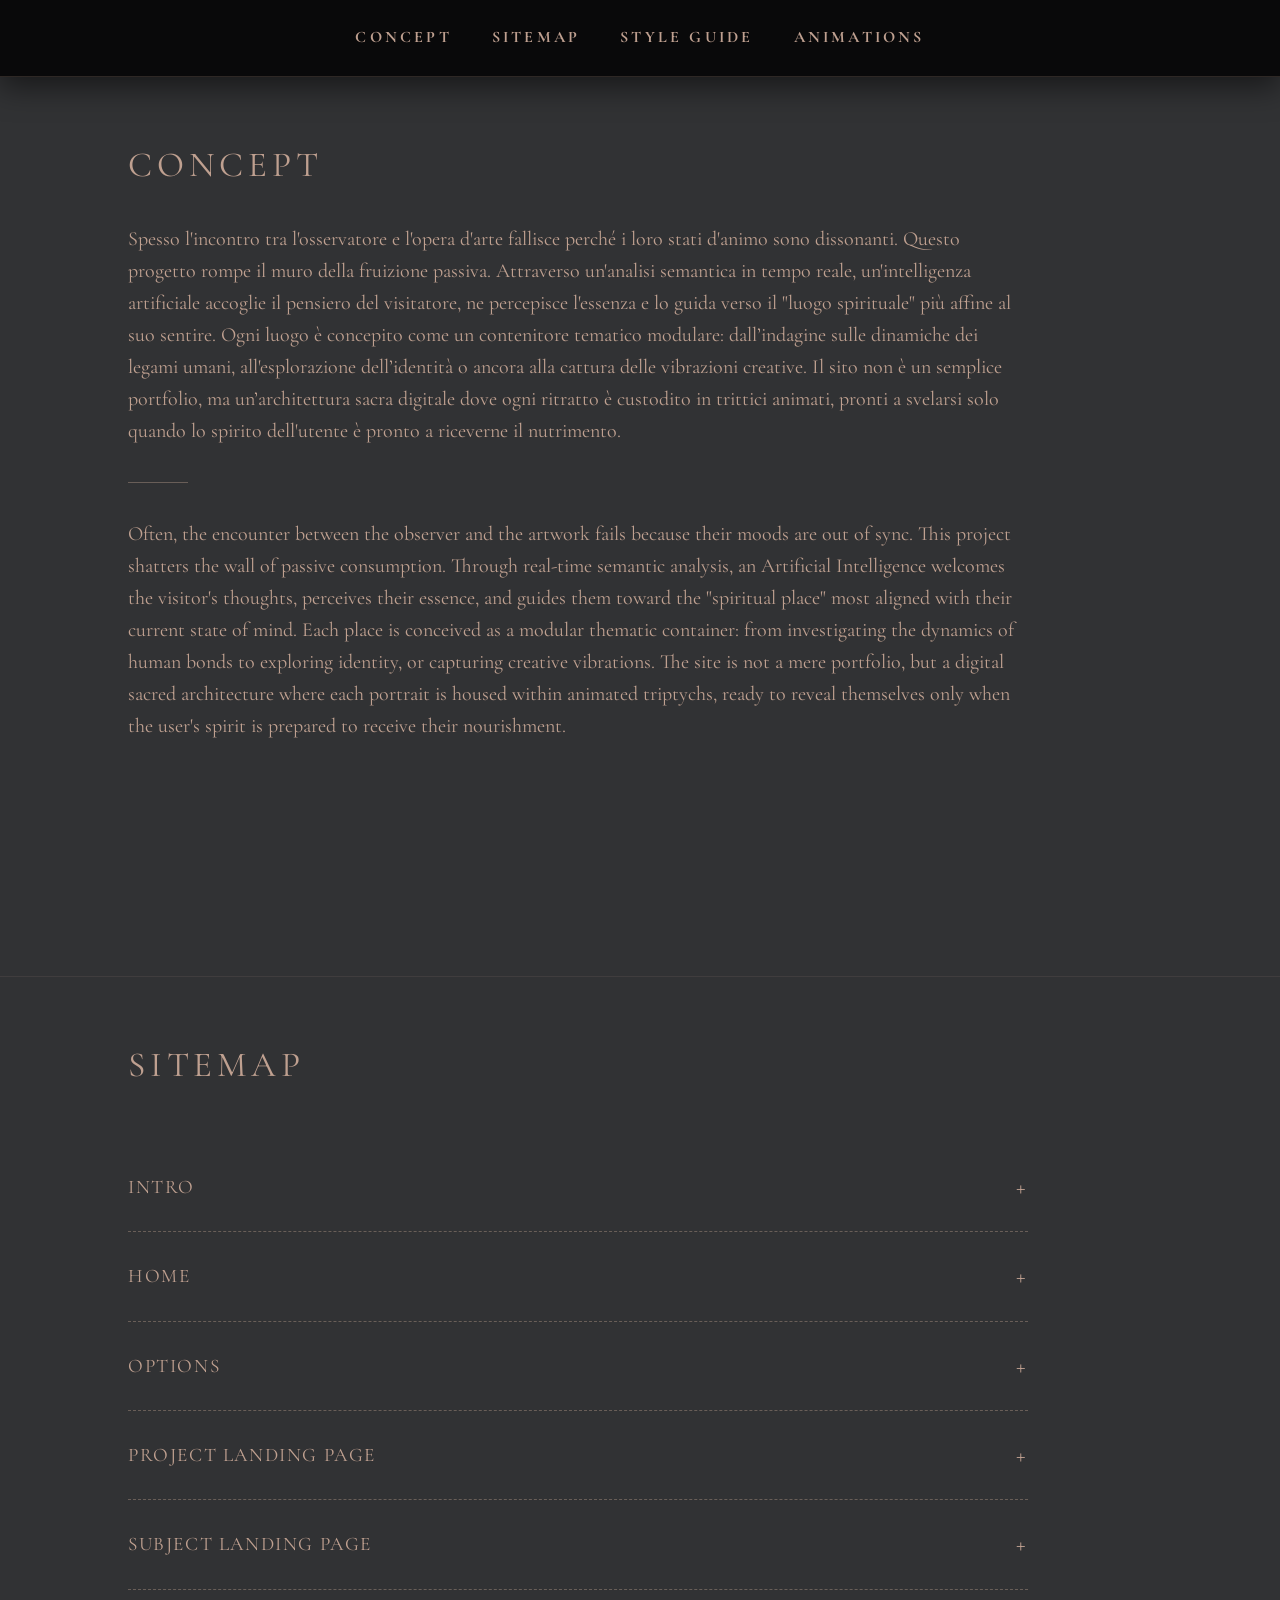
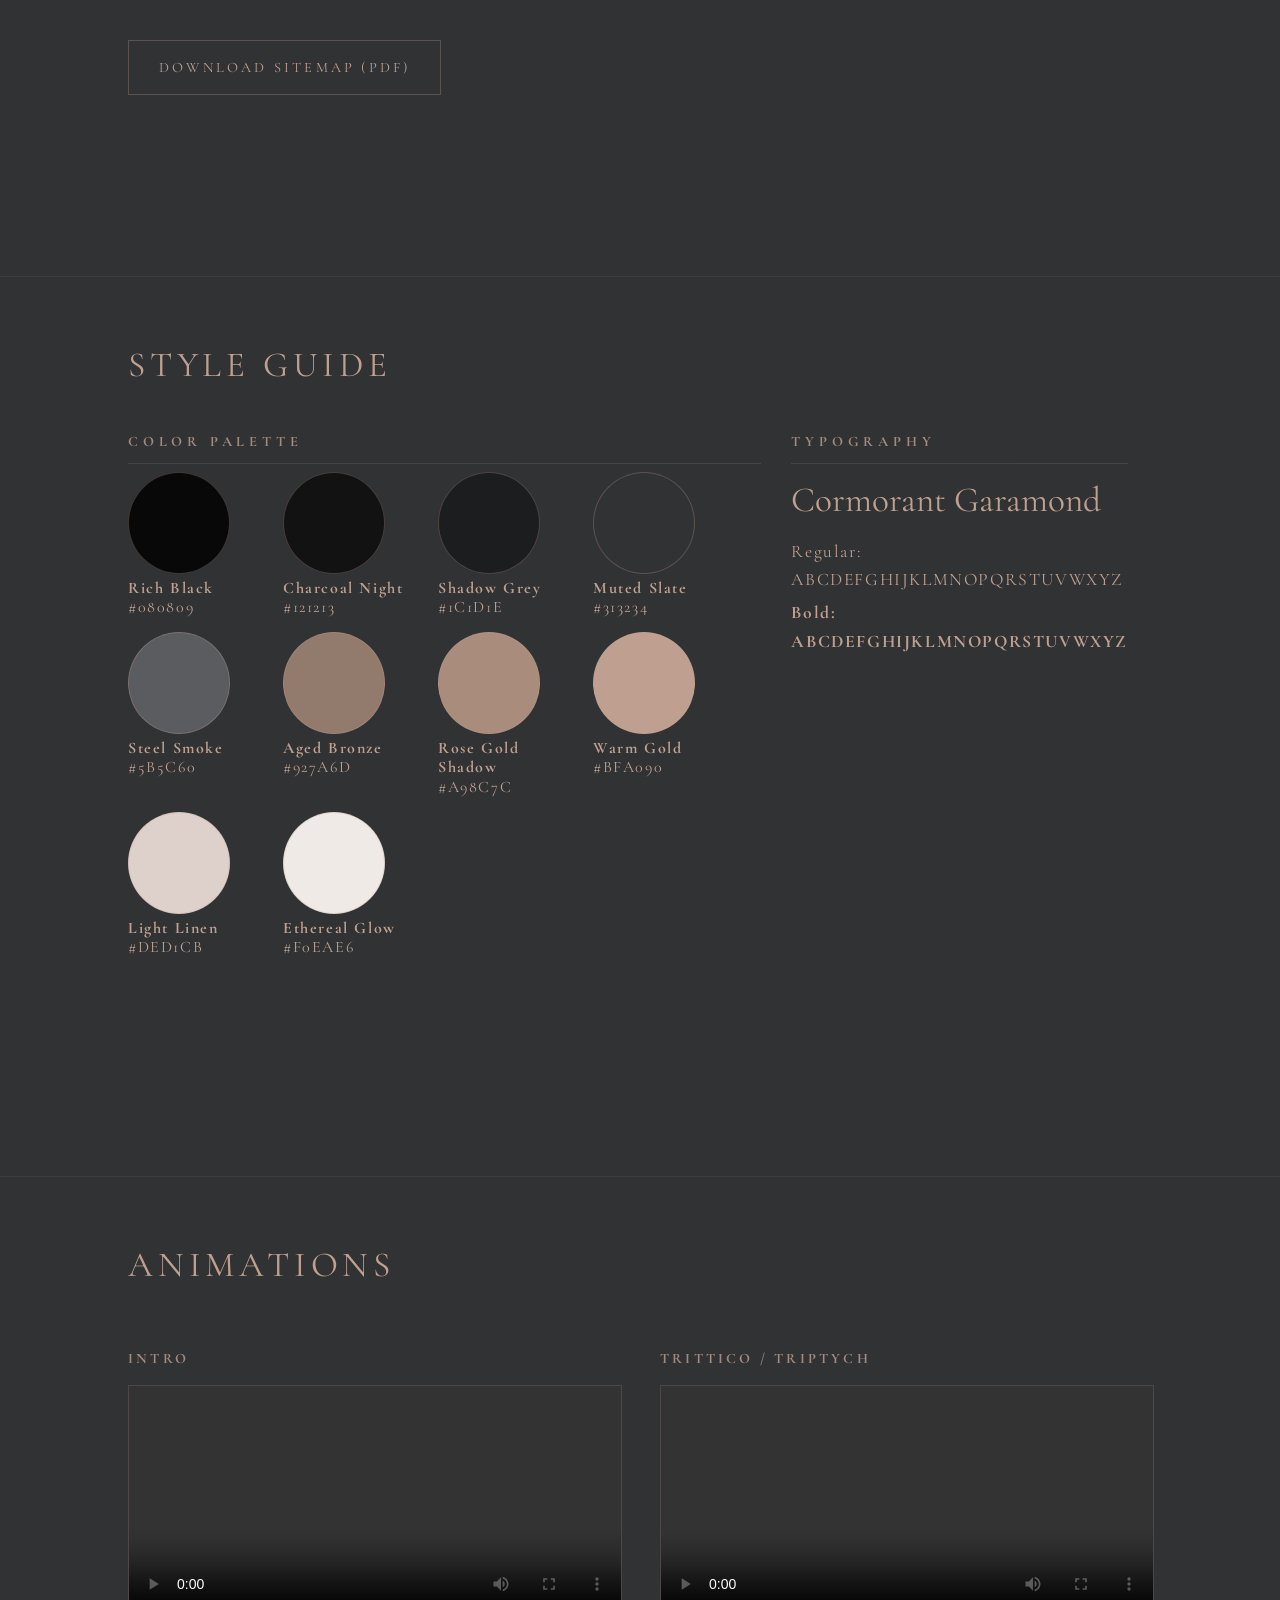
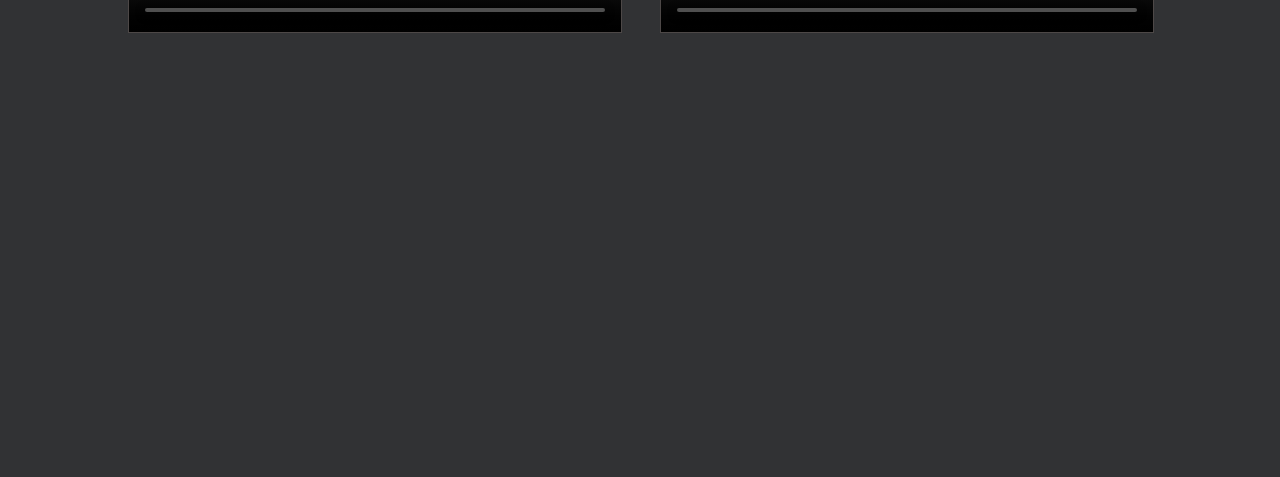
==== pitch.html @ 7d69380e "first commit" ====
<!DOCTYPE html>
<html lang="en">
<head>
    <meta charset="UTF-8">
    <meta name="viewport" content="width=device-width, initial-scale=1.0">
    <link rel="icon" type="image/svg" href="assets/Logo.svg">
    <link rel="preconnect" href="https://fonts.googleapis.com">
    <link rel="preconnect" href="https://fonts.gstatic.com" crossorigin>
    <link href="https://fonts.googleapis.com/css2?family=Cormorant+Garamond:wght@400;700&display=swap" rel="stylesheet">
    <title>Psyche Camera</title>

     <link rel="stylesheet" href="pitch.css">
     <script src="pitch.js" defer></script>
</head>
    <body>
        <header>
            <nav>
                <a href="#progetto">Concept</a>
                <a href="#sitemap">Sitemap</a>
                <a href="#style-guide">Style Guide</a>
                <a href="#ux-demo">Animations</a>
            </nav>
        </header>

        <section id="progetto">
            <video autoplay muted loop playsinline class="video-bg">
                <source src="assets/video.mp4" type="video/mp4">
            </video>
            <h1>Concept</h1> 
            <div class="section-content">
                <p>Spesso l'incontro tra l'osservatore e l'opera d'arte fallisce perché i loro stati d'animo sono dissonanti. Questo progetto rompe il muro della fruizione passiva. Attraverso un'analisi semantica in tempo reale, un'intelligenza artificiale accoglie il pensiero del visitatore, ne percepisce l'essenza e lo guida verso il "luogo spirituale" più affine al suo sentire. Ogni luogo è concepito come un contenitore tematico modulare: dall’indagine sulle dinamiche dei legami umani, all'esplorazione dell’identità o ancora alla cattura delle vibrazioni creative. Il sito non è un semplice portfolio, ma un’architettura sacra digitale dove ogni ritratto è custodito in trittici animati, pronti a svelarsi solo quando lo spirito dell'utente è pronto a riceverne il nutrimento.</p>
                <div class="line-separator"></div>
                <p>Often, the encounter between the observer and the artwork fails because their moods are out of sync. This project shatters the wall of passive consumption. Through real-time semantic analysis, an Artificial Intelligence welcomes the visitor's thoughts, perceives their essence, and guides them toward the "spiritual place" most aligned with their current state of mind. Each place is conceived as a modular thematic container: from investigating the dynamics of human bonds to exploring identity, or capturing creative vibrations. The site is not a mere portfolio, but a digital sacred architecture where each portrait is housed within animated triptychs, ready to reveal themselves only when the user's spirit is prepared to receive their nourishment.</p>
            </div>
        </section>
        <section id="sitemap">
            <h1>Sitemap</h1>
            <div class="sitemap-list">
                <details class="sitemap-item">
                    <summary>Intro</summary>
                    <div class="sitemap-details">
                        <p><b>Contenuto:</b> Intro animata al sito.<br><br></p>
                        <p><b>Contents:</b> Animated intro to the site.</p>
                    </div>
                </details>

                <details class="sitemap-item">
                    <summary>Home</summary>
                    <div class="sitemap-details">
                        <div class="sitemap-flex">
                            <div class="sitemap-text">
                                <p><b>Contenuto.</b> Presentazione e form di input testuale.</p>
                                <p><b>Funzione.</b> Accoglienza e raccolta dello stato d'animo tramite analisi semantica.<br><br></p>
                                <p><b>Content.</b> Presentation and text input form.</p>
                                <p><b>Function.</b> Welcome and mood collection through semantic analysis.</p>
                            </div>
                            <div class="sitemap-media">
                                <img src="assets/Home_IT.png" alt="Home Screen IT">
                                <img src="assets/Home_EN.png" alt="Home Screen EN">
                            </div>
                        </div>
                    </div>
                </details>

                <details class="sitemap-item">
                    <summary>Options</summary>
                    <div class="sitemap-details">
                        <p><i>L'utente potrà inserire nel form 500 caratteri ed utilizzare l'AI per l'analisi semantica che poi suggerirà tre progetti tra i quali scegliere quale visualizzare, oppure esplorare in autonomia l'intero archivio di progetti e scegliere sempre in autonomia quale visualizzare.</i><br><br></p>
                        <p><i>The user will be able to enter 500 characters into the form and use the AI ​​for semantic analysis which will then suggest three projects from which to choose which to view, or independently explore the entire archive of projects and always independently choose which to view.</i></p>
                    </div>
                </details>

                <details class="sitemap-item">
                    <summary>Project Landing Page</summary>
                    <div class="sitemap-details">
                        <div class="sitemap-flex">
                            <div class="sitemap-text">
                                <p><b>Contenuto.</b> Sfondo ambientale coerente con il mood del progetto, sinossi e menu delle stanze (ovvero elenco dei soggetti/sottosezioni ritratti disponibili in quel luogo).</p>
                                <p><b>Funzione.</b> Calare l'utente nell'atmosfera del tema fotografico scelto/suggerito.<br><br></p>
                                <p><b>Content.</b> Environmental background consistent with the mood of the project, synopsis and room menu (i.e. list of portrait subjects/subsections available in that place).</p>
                                <p><b>Function.</b> Bring the user into the atmosphere of the chosen/suggested photographic theme.</p>
                            </div>
                            <div class="sitemap-media">
                                <img src="assets/LandingProject_IT.png" alt="Home Screen IT">
                                <img src="assets/LandingProject_EN.png" alt="Home Screen EN">
                            </div>
                        </div>
                    </div>
                </details>

                <details class="sitemap-item">
                    <summary>Subject Landing Page</summary>
                    <div class="sitemap-details">
                        <div class="sitemap-flex">
                            <div class="sitemap-text">
                                <p><b>Contenuto.</b> Sfondo simbolico con oggetti personali del soggetto ritratto e trittico in legno chiuso.</p>
                                <p><b>Funzione.</b> Creare intimità con l'identità del soggetto prima di vedere i ritratti + Azione finale dell'utente (click) per aprire l'opera e visualizzare le 3 fotografie.<br><br></p>
                                <p><b>Content.</b> Symbolic background with personal objects of the portrait subject and closed wooden triptych.</p>
                                <p><b>Function.</b> Create intimacy with the subject's identity before seeing the portraits + Final user action (click) to open the work and view the 3 photographs.</p>
                            </div>
                            <div class="sitemap-media">
                                <img src="assets/Room_IT.png" alt="Home Screen IT">
                                <img src="assets/Room_EN.png" alt="Home Screen EN">
                            </div>
                        </div>
                    </div>
                </details>
            </div>

            <a href="assets/Sitemap.pdf" class="download-sitemap" download>Download Sitemap (PDF)</a>
        </section>
        <section id="style-guide">
            <h1>Style Guide</h1>
            <div class="style-grid">
                <div class="style-group">
                    <h2>Color Palette</h2>
                    <div class="palette-container">
                        <div class="swatch-item">
                            <div class="swatch" style="background-color: #080809; border: 1px solid rgba(191, 160, 144, 0.3);"></div>
                            <p><strong>Rich Black</strong><br>#080809<br></p>
                        </div>
                        <div class="swatch-item">
                            <div class="swatch" style="background-color: #121213; border: 1px solid rgba(191, 160, 144, 0.3);"></div>
                            <p><strong>Charcoal Night</strong><br>#121213<br></p>
                        </div>
                        <div class="swatch-item">
                            <div class="swatch" style="background-color: #1C1D1E; border: 1px solid rgba(191, 160, 144, 0.3);"></div>
                            <p><strong>Shadow Grey</strong><br>#1C1D1E<br></p>
                        </div>
                        <div class="swatch-item">
                            <div class="swatch" style="background-color: #313234; border: 1px solid rgba(191, 160, 144, 0.3);"></div>
                            <p><strong>Muted Slate</strong><br>#313234<br></p>
                        </div>
                        <div class="swatch-item">
                            <div class="swatch" style="background-color: #5B5C60; border: 1px solid rgba(191, 160, 144, 0.3);"></div>
                            <p><strong>Steel Smoke</strong><br>#5B5C60<br></p>
                        </div>
                        <div class="swatch-item">
                            <div class="swatch" style="background-color: #927A6D; border: 1px solid rgba(191, 160, 144, 0.3);"></div>
                            <p><strong>Aged Bronze</strong><br>#927A6D<br></p>
                        </div>
                        <div class="swatch-item">
                            <div class="swatch" style="background-color: #A98C7C; border: 1px solid rgba(191, 160, 144, 0.3);"></div>
                            <p><strong>Rose Gold Shadow</strong><br>#A98C7C<br></p>
                        </div>
                        <div class="swatch-item">
                            <div class="swatch" style="background-color: #BFA090; border: 1px solid rgba(191, 160, 144, 0.3);"></div>
                            <p><strong>Warm Gold</strong><br>#BFA090<br></p>
                        </div>
                        <div class="swatch-item">
                            <div class="swatch" style="background-color: #DED1CB; border: 1px solid rgba(191, 160, 144, 0.3);"></div>
                            <p><strong>Light Linen</strong><br>#DED1CB<br></p>
                        </div>
                        <div class="swatch-item">
                            <div class="swatch" style="background-color: #F0EAE6; border: 1px solid rgba(191, 160, 144, 0.3);"></div>
                            <p><strong>Ethereal Glow</strong><br>#F0EAE6<br></p>
                        </div>
                    </div>
                </div>
                <div class="style-group">
                    <h2>Typography</h2>
                    <div class="type-display">
                        <p class="font-primary">Cormorant Garamond</p>
                        <div class="type-specimen">
                            <p style="font-weight: 400;">Regular: ABCDEFGHIJKLMNOPQRSTUVWXYZ</p>
                            <p style="font-weight: 700;">Bold: ABCDEFGHIJKLMNOPQRSTUVWXYZ</p>
                        </div>
                    </div>
                </div>
            </div>
        </section>
        <section id="ux-demo">
            <h1>Animations</h1>
            <div class="animations-grid">
                <div class="animation-item">
                    <h3>Intro</h3>
                    <video controls playsinline>
                        <source src="assets/Intro.mp4" type="video/mp4">
                    </video>
                </div>
                <div class="animation-item">
                    <h3>Trittico / Triptych</h3>
                    <video controls playsinline>
                        <source src="assets/Trittico.mp4" type="video/mp4">
                    </video>
                </div>
            </div>
        </section>
    </body>
</html>
---- pitch.css ----
html {
    scroll-behavior: smooth;
}

body {
    background-color: #313234;
    color: #bfa090;
    font-family: 'Cormorant Garamond', serif;
    margin: 0;
    line-height: 1.6;
    overflow-x: hidden;
}

header {
    display: flex;
    justify-content: center;
    align-items: center;
    padding: 25px 5%;
    position: sticky;
    top: 0;
    background-color: rgba(8, 8, 9, 0.95); /* Leggera trasparenza */
    backdrop-filter: blur(10px);           /* Effetto vetro satinato */
    border-bottom: 1px solid rgba(191, 160, 144, 0.2);
    box-shadow: 0 10px 30px rgba(0, 0, 0, 0.5); /* Effetto 3D di profondità */
    z-index: 1000;
    letter-spacing: 0.2rem;
    text-transform: uppercase;
    font-weight: 700;
    font-size: 1rem;
    text-align: center;
}

header nav {
    display: flex;
    gap: 40px;
}

header nav a {
    color: #bfa090;
    text-decoration: none;
    transition: opacity 0.3s ease;
}

header nav a:hover {
    opacity: 0.6;
}

section {
    padding: 0 10%;
    display: flex;
    flex-direction: column;
    justify-content: center;
    align-items: center;
    min-height: 100vh;
    box-sizing: border-box;
    border-bottom: 1px solid rgba(191, 160, 144, 0.1);
    text-align: center;
    scroll-margin-top: 80px; /* Impedisce alla navbar di coprire il titolo */
}

#progetto {
    position: relative;
    overflow: hidden;
    align-items: flex-start;
    justify-content: flex-start;
    text-align: left;
    padding-top: 60px;
    flex-direction: column;
}

.video-bg {
    position: absolute;
    top: 0;
    left: 0;
    width: 100%;
    height: 100%;
    object-fit: cover;
    z-index: 0;
    opacity: 0.3; /* Ridotta opacità per garantire la leggibilità del testo */
}

.section-content {
    position: relative;
    z-index: 1;
    max-width: 900px;
    margin: 0;
}

.section-content p {
    font-size: 1.25rem;
}

.line-separator {
    width: 60px;
    height: 1px;
    background-color: rgba(191, 160, 144, 0.4);
    margin: 35px 0;
}

#ux-demo {
    align-items: flex-start;
    justify-content: flex-start;
    text-align: left;
    padding-top: 60px;
    flex-direction: column;
    border-bottom: none;
}

#sitemap {
    align-items: flex-start;
    justify-content: flex-start;
    text-align: left;
    padding-top: 60px;
    flex-direction: column;
    min-height: 100vh;
}
.sitemap-list {
    width: 100%;
    max-width: 900px;
    margin-top: 40px;
}

.sitemap-item {
    border-bottom: 1px dashed rgba(191, 160, 144, 0.4);
    width: 100%;
}

.sitemap-item summary {
    list-style: none; /* Rimuove la freccia standard */
    display: flex;
    justify-content: space-between;
    align-items: center;
    padding: 25px 0;
    cursor: pointer;
    font-size: 1.2rem;
    text-transform: uppercase;
    letter-spacing: 0.1rem;
    transition: color 0.3s ease;
}

.sitemap-item summary:hover {
    color: #D4BCB0; /* Colore Soft Copper al passaggio del mouse */
}

/* Rimuove il triangolo su Chrome/Safari */
.sitemap-item summary::-webkit-details-marker {
    display: none;
}

.sitemap-item summary::after {
    content: '+';
    font-size: 1.5rem;
    font-weight: 400;
}

.sitemap-item[open] summary::after {
    content: '−'; /* Simbolo meno quando aperto */
}

.sitemap-details {
    padding: 0 0 25px 0;
    font-size: 1.1rem;
    opacity: 0.9;
    line-height: 1.6;
}

.download-sitemap {
    margin-top: 50px;
    display: inline-block;
    color: #bfa090;
    text-decoration: none;
    font-size: 0.9rem;
    letter-spacing: 0.2rem;
    text-transform: uppercase;
    border: 1px solid rgba(191, 160, 144, 0.3);
    padding: 15px 30px;
    transition: all 0.3s ease;
}

.download-sitemap:hover {
    background-color: rgba(191, 160, 144, 0.05);
    border-color: #bfa090;
    opacity: 0.8;
}

.sitemap-flex {
    display: flex;
    gap: 40px;
    align-items: flex-start;
}

.sitemap-text {
    flex: 1;
}

.sitemap-media {
    flex: 1.5;
    display: flex;
    flex-direction: column;
    gap: 20px;
}

.sitemap-media img {
    width: 100%;
    height: auto;
    border: 1px solid rgba(191, 160, 144, 0.2);
}

#style-guide {
    align-items: flex-start;
    justify-content: flex-start;
    text-align: left;
    padding-top: 60px;
    flex-direction: column;
}

#style-guide h1 {
    font-size: 2.2rem;
    letter-spacing: 0.3rem;
    margin-bottom: 10px;
}

#sitemap h1 {
    font-size: 2.2rem;
    letter-spacing: 0.3rem;
    margin-bottom: 10px;
}

#progetto h1 {
    font-size: 2.2rem;
    letter-spacing: 0.3rem;
    margin-bottom: 10px;
}

#ux-demo h1 {
    font-size: 2.2rem;
    letter-spacing: 0.3rem;
    margin-bottom: 10px;
}

section h1 {
    font-size: 3.5rem;
    font-weight: 400;
    text-transform: uppercase;
    letter-spacing: 0.5rem;
    margin: 0;
}

.style-grid {
    display: grid;
    grid-template-columns: 1.4fr 0.6fr; /* Spinge la tipografia più a destra */
    gap: 30px;
    margin-top: 15px;
    width: 100%;
    max-width: 1000px;
    text-align: left;
}

.style-group h2 {
    font-size: 0.9rem;
    letter-spacing: 0.3rem;
    text-transform: uppercase;
    margin-bottom: 8px;
    border-bottom: 1px solid rgba(191, 160, 144, 0.2);
    padding-bottom: 10px;
    opacity: 0.8;
}

.palette-container {
    display: flex;
    gap: 15px 10px;
    flex-wrap: wrap;
}

.swatch-item {
    text-align: left;
    font-size: 1rem;
    letter-spacing: 0.1rem;
    width: 145px;
}

.swatch-item p {
    margin: 0;
    line-height: 1.2;
}

.swatch-item span {
    display: block;
    font-size: 0.6rem;
    opacity: 0.7;
    margin-top: 2px;
    text-transform: none;
    letter-spacing: 0;
}

.swatch {
    width: 100px; 
    height: 100px;
    border-radius: 50%;
    margin-bottom: 5px;
}

.type-display .font-primary {
    font-size: 2.2rem;
    margin: 0 0 10px 0;
    color: #bfa090;
}

.type-specimen p {
    margin: 5px 0;
    font-size: 1.1rem;
    letter-spacing: 0.1rem;
}

.animations-grid {
    display: grid;
    grid-template-columns: 1fr 1fr;
    gap: 40px;
    width: 100%;
    margin-top: 30px;
}

.animation-item h3 {
    font-size: 0.9rem;
    letter-spacing: 0.2rem;
    text-transform: uppercase;
    margin-bottom: 15px;
    opacity: 0.8;
}

.animation-item video {
    width: 100%;
    height: auto;
    border: 1px solid rgba(191, 160, 144, 0.2);
}

@media (max-width: 768px) {
    .style-grid {
        grid-template-columns: 1fr;
        text-align: center;
    }
    .palette-container { justify-content: center; }
    .sitemap-flex {
        flex-direction: column;
    }
    .animations-grid {
        grid-template-columns: 1fr;
    }
}
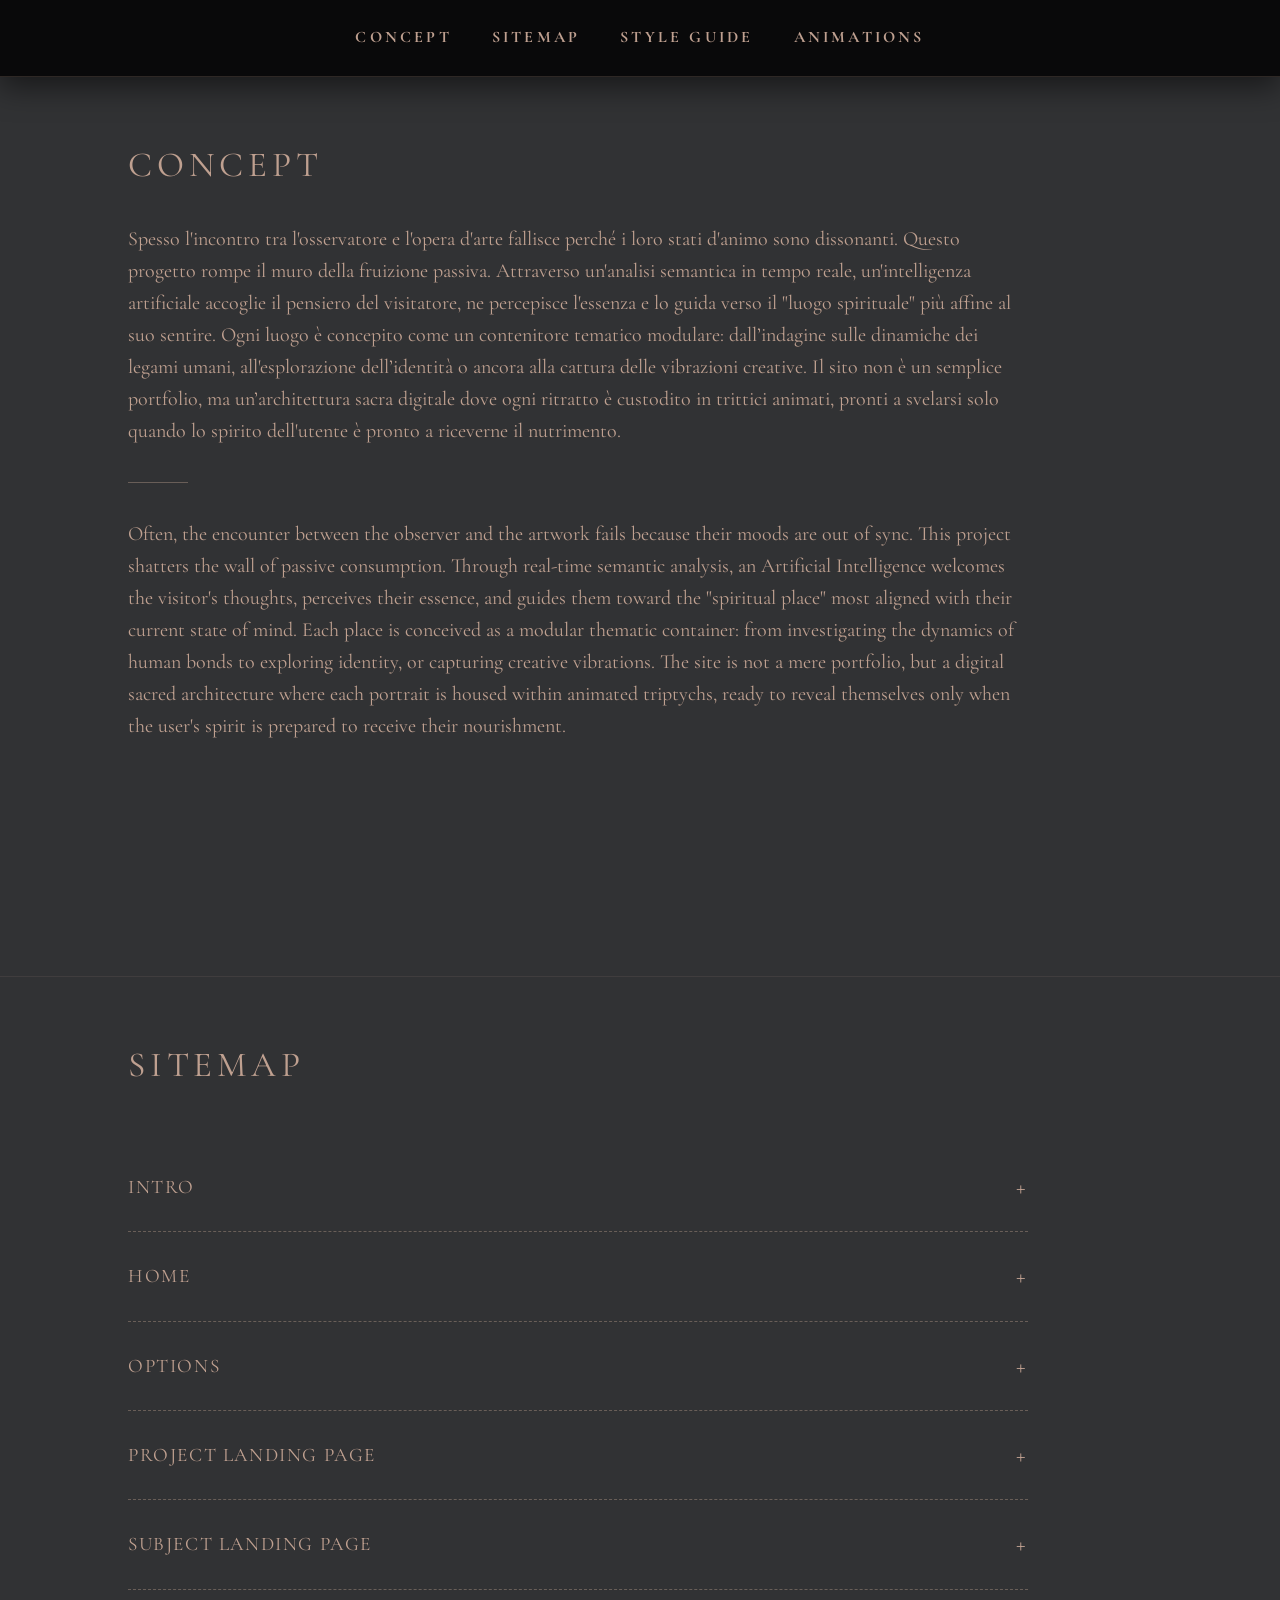
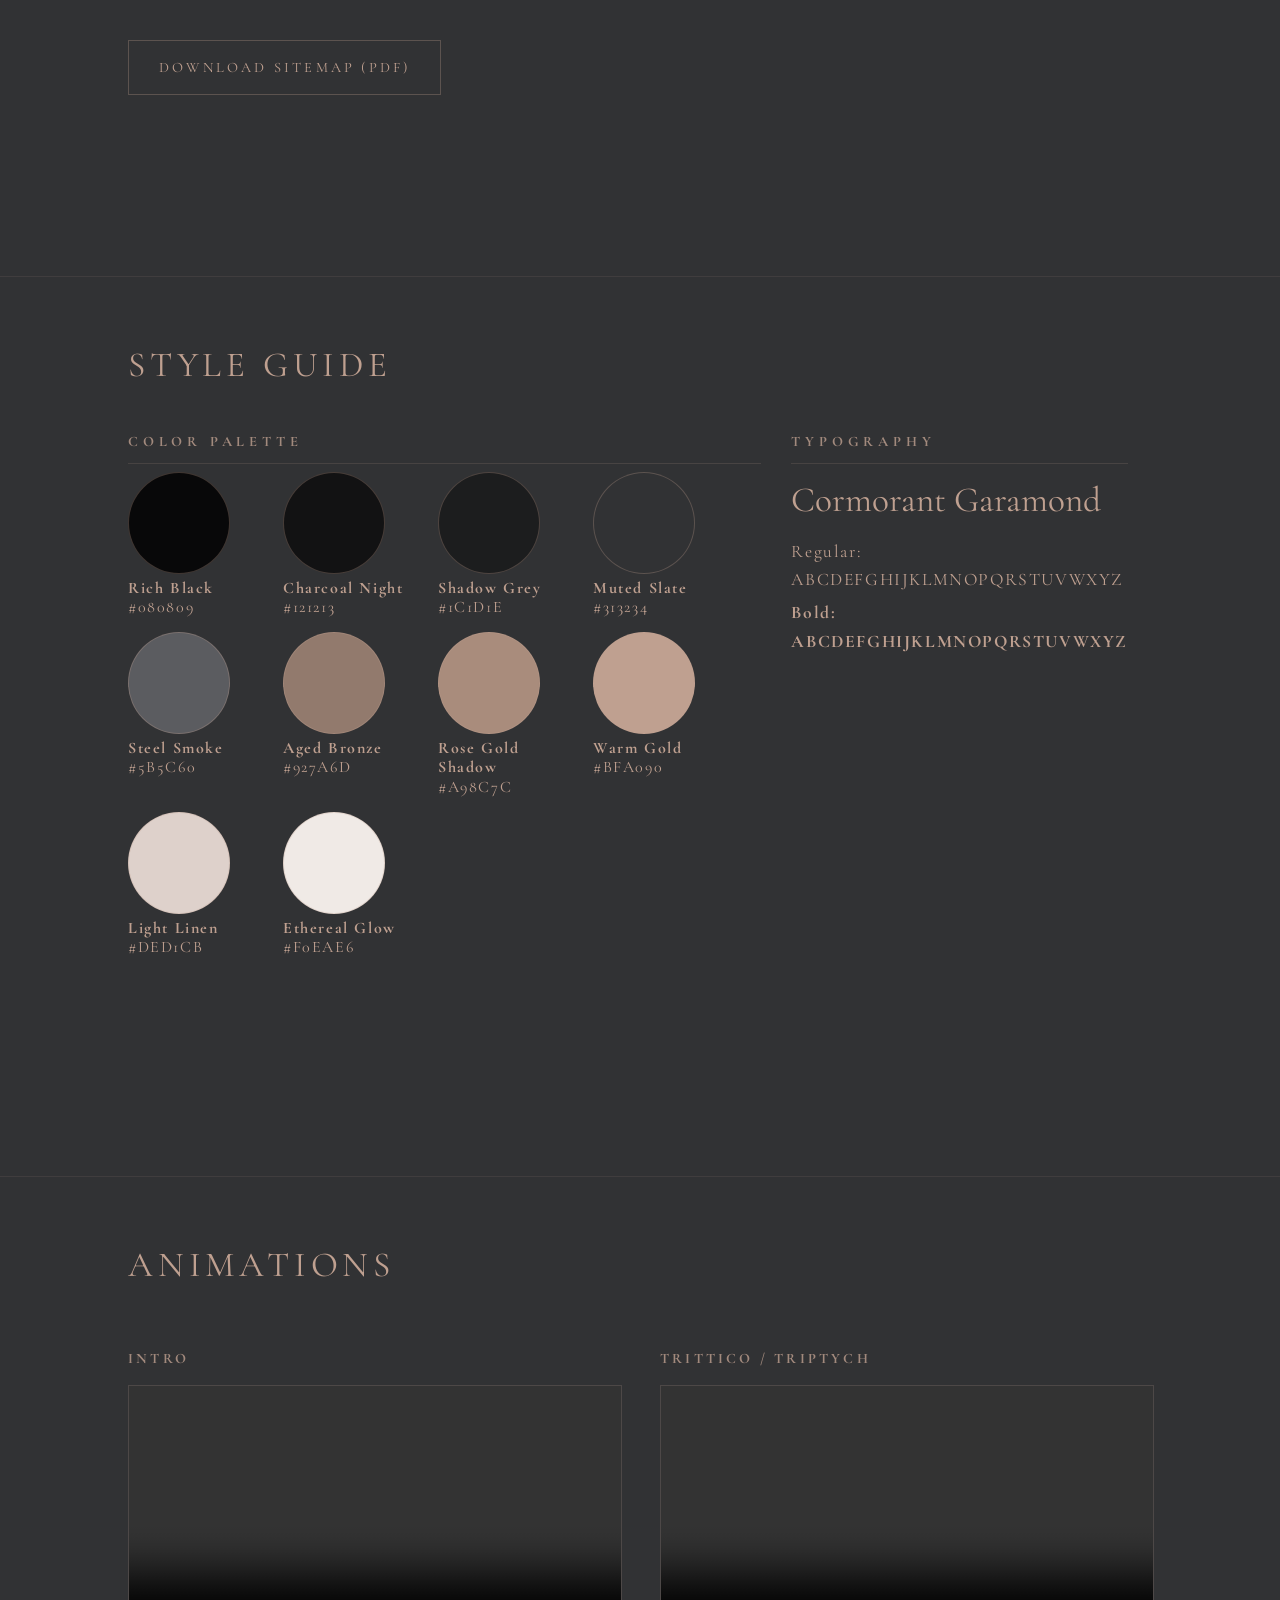
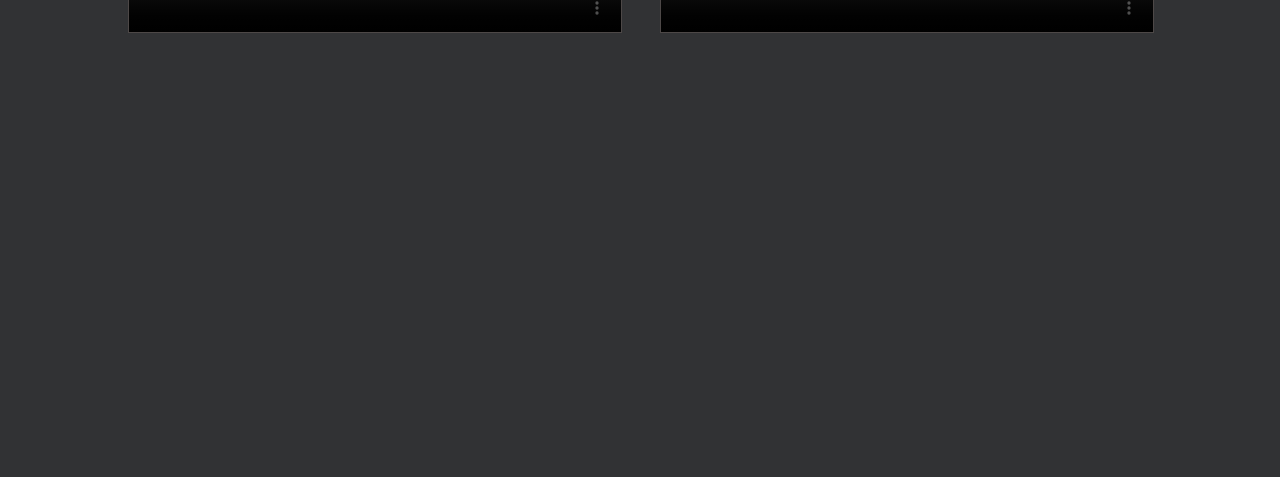
==== commit f2947725: "Test video" ====
--- a/pitch.html
+++ b/pitch.html
@@ -23,8 +23,8 @@
         </header>
 
         <section id="progetto">
-            <video autoplay muted loop playsinline class="video-bg">
-                <source src="assets/video.mp4" type="video/mp4">
+            <video autoplay muted loop playsinline preload="auto" class="video-bg">
+                <source muted src="assets/Video.mp4" type="video/mp4">
             </video>
             <h1>Concept</h1> 
             <div class="section-content">
